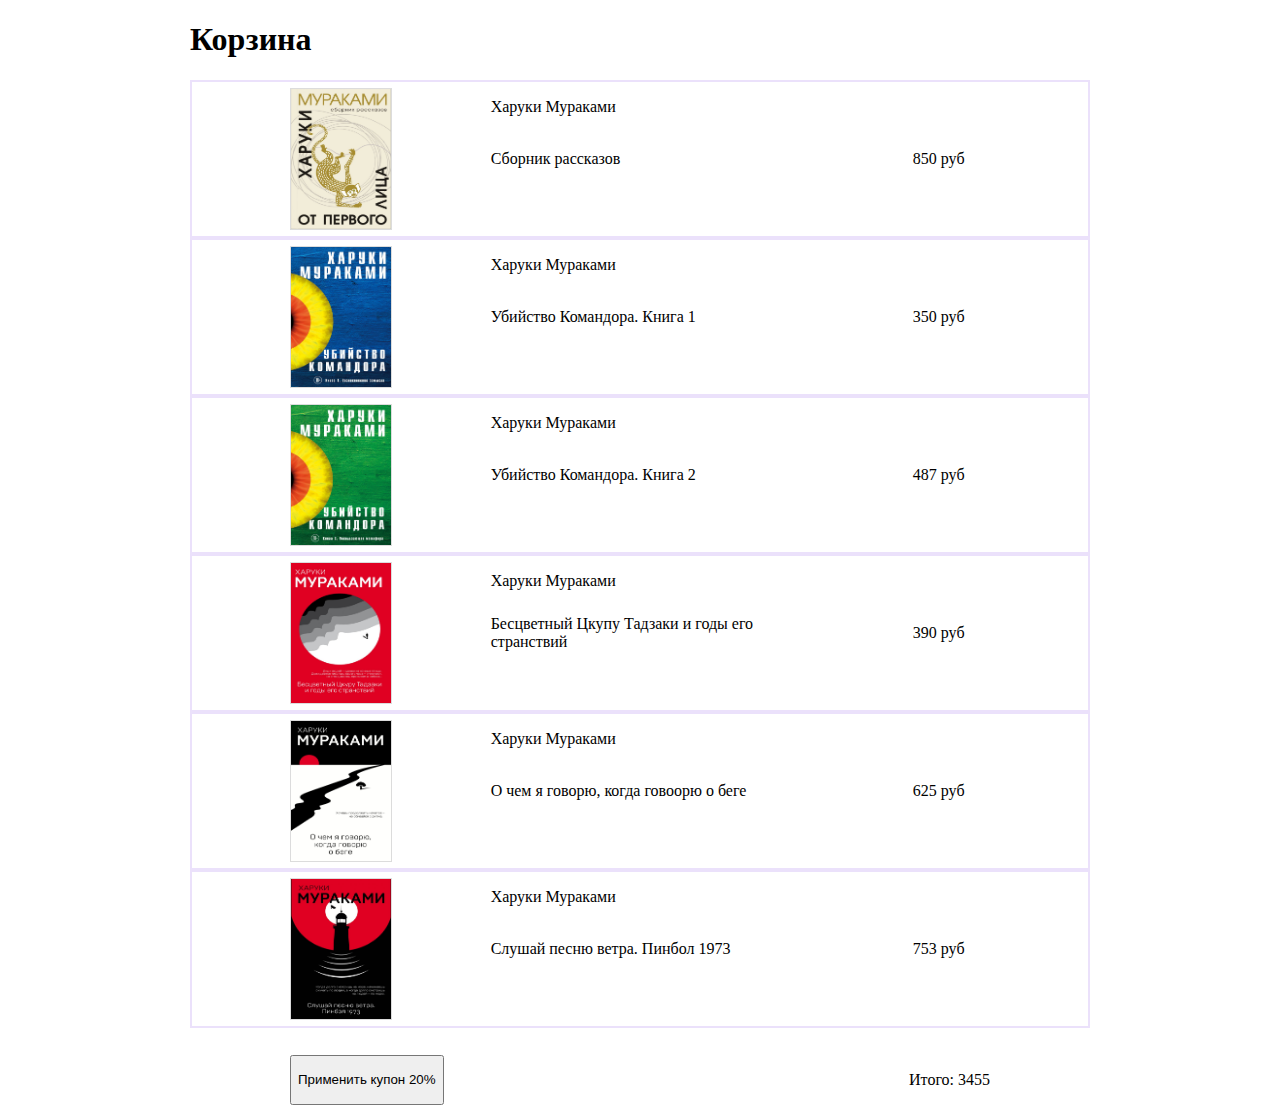
==== index.html @ c41f3c63 "add homework" ====
<!DOCTYPE html>
<html lang="en">
<head>
    <meta charset="UTF-8">
    <meta http-equiv="X-UA-Compatible" content="IE=edge">
    <meta name="viewport" content="width=device-width, initial-scale=1.0">
    <link rel="stylesheet" href="./styles/css/style.css">
    <title>Document</title>
</head>
<body>
    <div class="container">
    <h1>Корзина</h1>
    <section class="book">
        <img src="./images/bookOne.jpg" alt="книга 1" class="book__img">
        <p class="book__title">Сборник рассказов</p>
        <p class="book__author">Харуки Мураками</p>
        <p class="book__price"><span class = "price">850 </span> руб</p>
    </section>
    <section class="book">
        <img src="./images/bookTwo.jpg" alt="книга 1" class="book__img">
        <p class="book__title">Убийство Командора. Книга 1</p>
        <p class="book__author">Харуки Мураками</p>
        <p class="book__price"><span class = "price">350 </span> руб</p>
    </section>
    <section class="book">
        <img src="./images/bookThree.jpg" alt="книга 1" class="book__img">
        <p class="book__title">Убийство Командора. Книга 2 </p>
        <p class="book__author">Харуки Мураками</p>
        <p class="book__price"><span class = "price">487 </span> руб</p>
    </section>
    <section class="book">
        <img src="./images/bookFour.jpg" alt="книга 1" class="book__img">
        <p class="book__title">Бесцветный Цкупу Тадзаки и годы его странствий</p>
        <p class="book__author">Харуки Мураками</p>
        <p class="book__price"><span class = "price">390 </span> руб</p>
    </section>
    <section class="book">
        <img src="./images/bookFive.jpg" alt="книга 1" class="book__img">
        <p class="book__title">О чем я говорю, когда говоорю о беге</p>
        <p class="book__author">Харуки Мураками</p>
        <p class="book__price"><span class = "price">625 </span> руб</p>
    </section>
    <section class="book">
        <img src="./images/bookSix.jpg" alt="книга 1" class="book__img">
        <p class="book__title">Слушай песню ветра. Пинбол 1973</p>
        <p class="book__author">Харуки Мураками</p>
        <p class="book__price"> <span class = "price">753 </span> руб</p>
    </section>
    <div class="payment">
        <button class="payment__promo-code" onClick= calkDiscount()>Применить купон 20%</button>
        <p class="payment__final-price">Итого: <span id="total"></span> </p>
    </div>
</div>
<script src="./index.js"></script>
</body>
</html>
---- styles/css/style.css ----
.container {
  width: 900px;
  margin: 0 auto;
}

.book {
  display: grid;
  grid-template-columns: 1fr 1fr 1fr;
  grid-template-rows: 1fr 0.5fr;
  border: 2px solid rgba(188, 153, 240, 0.297);
}

.book__img {
  grid-row: 1/3;
  grid-column: 1/2;
  width: 100px;
  height: 140px;
  justify-self: center;
  border: 1px solid gainsboro;
  margin: 2%;
}

.book__title {
  grid-row: 1/3;
  grid-column: 2/3;
  justify-self: start;
  align-self: center;
}

.book__author {
  grid-row: 1/3;
  grid-column: 2/3;
}

.book__price {
  grid-row: 1/3;
  grid-column: 3/4;
  align-self: center;
  justify-self: center;
}

.payment {
  margin-top: 3%;
  width: 900px;
  display: flex;
  justify-content: space-between;
}

.payment__promo-code {
  margin-left: 100px;
}

.payment__final-price {
  margin-right: 100px;
}/*# sourceMappingURL=style.css.map */
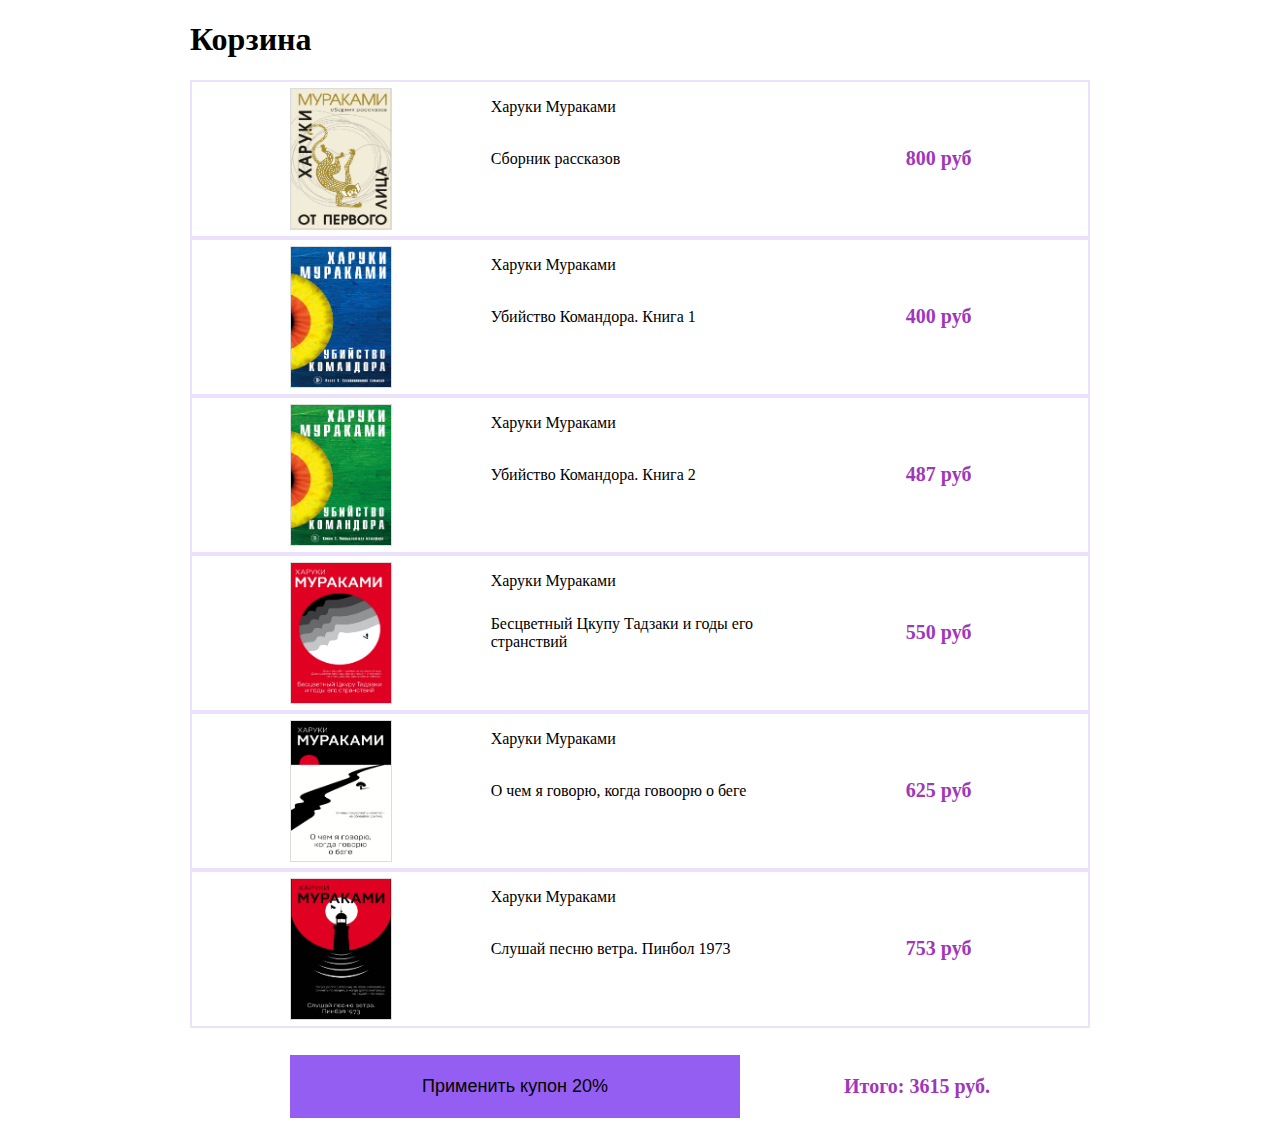
==== commit 3b2cda7d: "Добавление задания со звездочкой" ====
--- a/index.html
+++ b/index.html
@@ -14,41 +14,41 @@
         <img src="./images/bookOne.jpg" alt="книга 1" class="book__img">
         <p class="book__title">Сборник рассказов</p>
         <p class="book__author">Харуки Мураками</p>
-        <p class="book__price"><span class = "price">850 </span> руб</p>
+        <p class="book__price"><span class = "price" id="pr1">800 </span> руб</p>
     </section>
     <section class="book">
         <img src="./images/bookTwo.jpg" alt="книга 1" class="book__img">
         <p class="book__title">Убийство Командора. Книга 1</p>
         <p class="book__author">Харуки Мураками</p>
-        <p class="book__price"><span class = "price">350 </span> руб</p>
+        <p class="book__price"><span class = "price" id="pr2">400 </span> руб</p>
     </section>
     <section class="book">
         <img src="./images/bookThree.jpg" alt="книга 1" class="book__img">
         <p class="book__title">Убийство Командора. Книга 2 </p>
         <p class="book__author">Харуки Мураками</p>
-        <p class="book__price"><span class = "price">487 </span> руб</p>
+        <p class="book__price"><span class = "price" id="pr3">487 </span> руб</p>
     </section>
     <section class="book">
         <img src="./images/bookFour.jpg" alt="книга 1" class="book__img">
         <p class="book__title">Бесцветный Цкупу Тадзаки и годы его странствий</p>
         <p class="book__author">Харуки Мураками</p>
-        <p class="book__price"><span class = "price">390 </span> руб</p>
+        <p class="book__price"><span class = "price" id="pr4">550 </span> руб</p>
     </section>
     <section class="book">
         <img src="./images/bookFive.jpg" alt="книга 1" class="book__img">
         <p class="book__title">О чем я говорю, когда говоорю о беге</p>
         <p class="book__author">Харуки Мураками</p>
-        <p class="book__price"><span class = "price">625 </span> руб</p>
+        <p class="book__price"><span class = "price" id="pr5">625 </span> руб</p>
     </section>
     <section class="book">
         <img src="./images/bookSix.jpg" alt="книга 1" class="book__img">
         <p class="book__title">Слушай песню ветра. Пинбол 1973</p>
         <p class="book__author">Харуки Мураками</p>
-        <p class="book__price"> <span class = "price">753 </span> руб</p>
+        <p class="book__price"> <span class = "price" id="pr6">753 </span> руб</p>
     </section>
     <div class="payment">
         <button class="payment__promo-code" onClick= calkDiscount()>Применить купон 20%</button>
-        <p class="payment__final-price">Итого: <span id="total"></span> </p>
+        <p class="payment__final-price">Итого: <span id="total"></span> руб. </p>
     </div>
 </div>
 <script src="./index.js"></script>
--- a/styles/css/style.css
+++ b/styles/css/style.css
@@ -37,6 +37,9 @@
   grid-column: 3/4;
   align-self: center;
   justify-self: center;
+  color: rgb(159, 55, 188);
+  font-size: 20px;
+  font-weight: 600;
 }
 
 .payment {
@@ -48,8 +51,24 @@
 
 .payment__promo-code {
   margin-left: 100px;
+  width: 50%;
+  height: 7vh;
+  background-color: rgb(149, 94, 243);
+  font-size: large;
+  font-weight: 400;
+  border: none;
+  color: rgb(0, 0, 0);
+}
+
+.payment__promo-code:hover {
+  background-color: rgb(84, 27, 114);
+  cursor: pointer;
+  color: white;
 }
 
 .payment__final-price {
   margin-right: 100px;
+  color: rgb(159, 55, 188);
+  font-size: 20px;
+  font-weight: 600;
 }/*# sourceMappingURL=style.css.map */